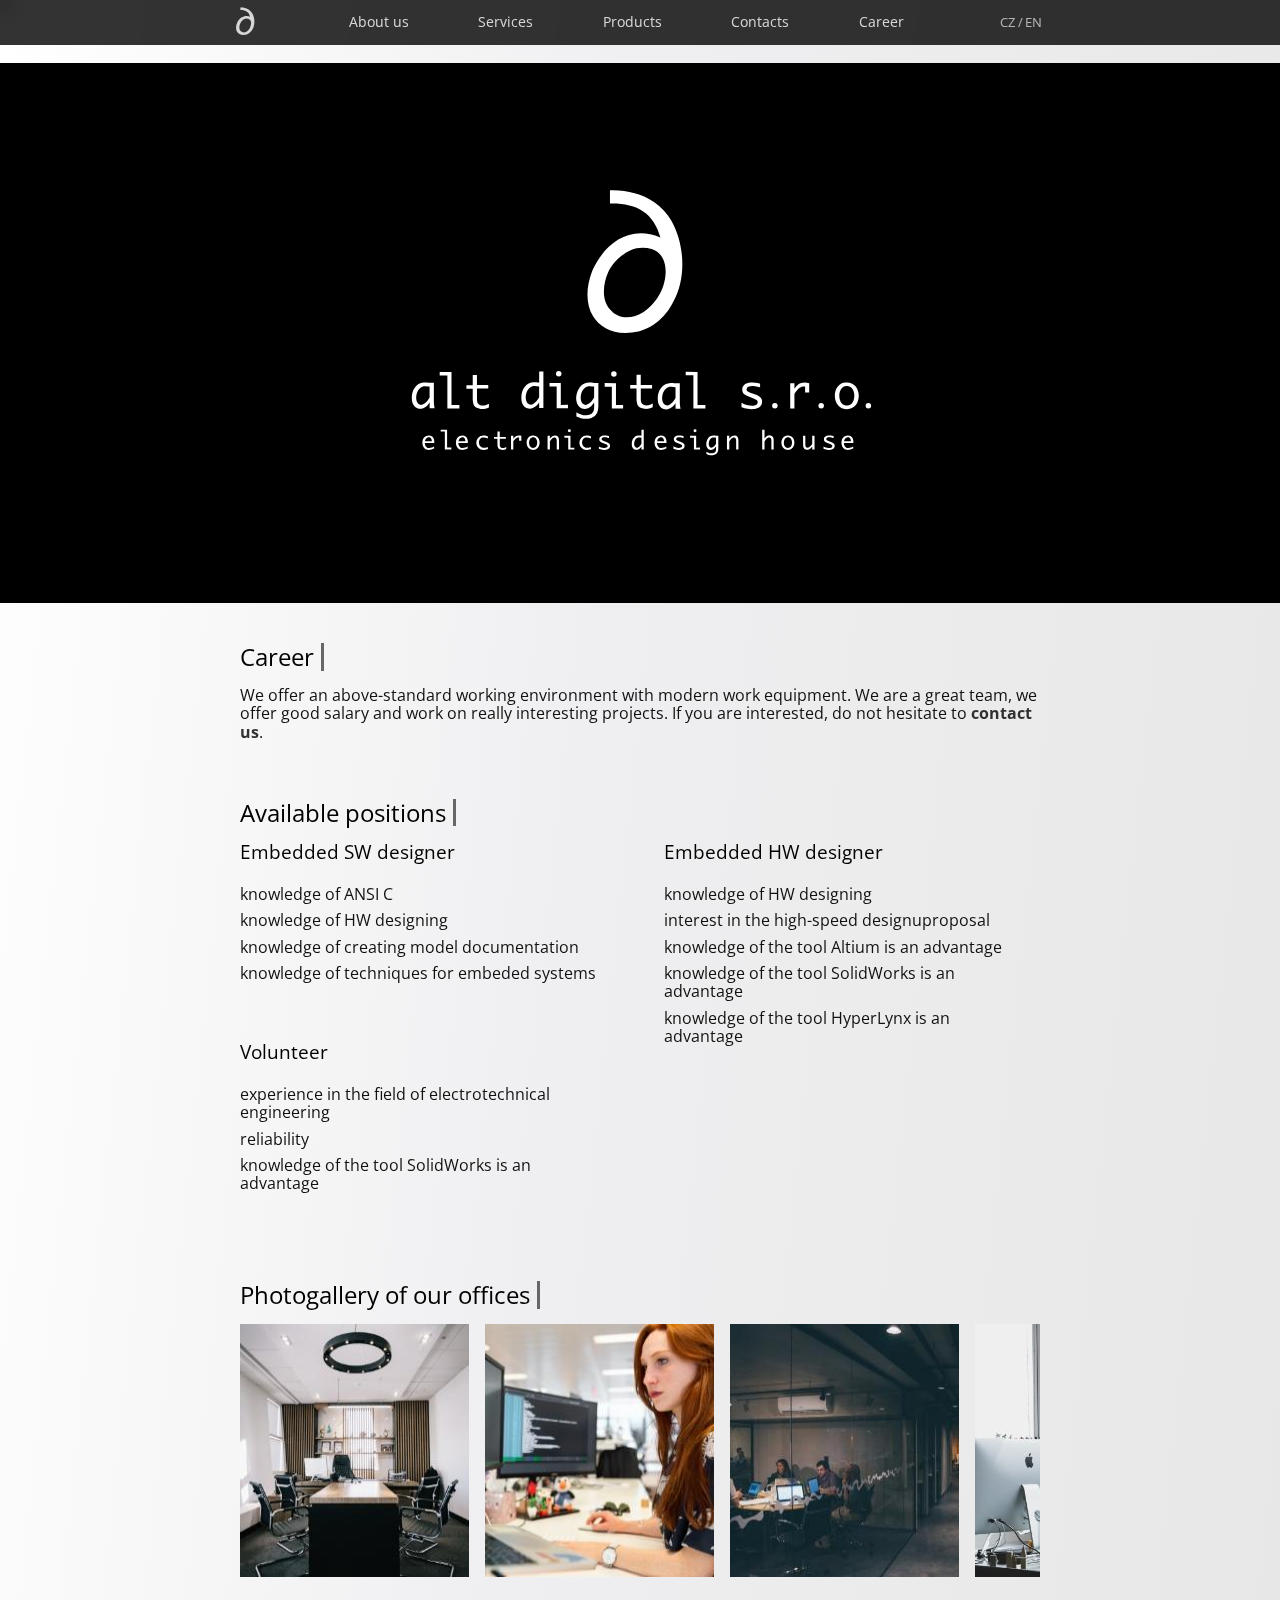
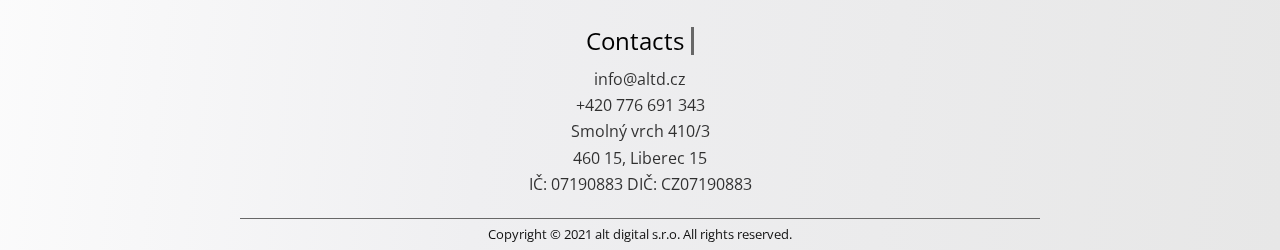
==== career.html @ d93a8338 "logo" ====
<!DOCTYPE html>
<html lang="cs">

<head>
    <meta charset="UTF-8">
    <meta http-equiv="X-UA-Compatible" content="IE=edge">
    <meta name="viewport" content="width=device-width, initial-scale=1.0">
    <meta name="description" content="Firma alt digital se zaměřuje na vývoj elektroniky, programování a výrobu desek plošných spojů. Nabízíme nadstandardní pracovní prostředí s moderním pracovním vybavením. Jsme skvělý kolektiv, nabízíme
    dobré platové ohodnocení a práci na opravdu zajímavých projektech">">
    <meta name="keywords"
        content="Alt digital, Hardware design, Software design, Embeded, Kariéra, Designer, Elektrotechnika, Altium, SolidWorks, Hyperlynx, Ansi C">
    <meta name="author" content="Adam Šáfr, adam.safr@pslib.cz">
    <meta name="robots" content="index, follow">
    <link rel="preconnect" href="https://fonts.gstatic.com">
    <link href="https://fonts.googleapis.com/css2?family=Open+Sans&display=swap" rel="stylesheet">
    <title>Career | altdigital</title>
    <link rel="shortcut icon" href="./img/logo.svg">
    <link rel="stylesheet" href="./css/normalize.css">
    <link rel="stylesheet" href="./css/typo.css">
    <link rel="stylesheet" href="./css/style.css">
</head>

<body>
    <header class="burger">
        <div class="burger__container">
            <div class="burger__button">
                <div class="burger--bar burger--bar__top"></div>
                <div class="burger--bar burger--bar__bottom"></div>
            </div>
        </div>

        <a href="en.html" class="icon brand">&#8706;</a>
        <ul class="nav-menu">
            <li class="nav-menu__item"><a href="en.html">About us</a></li>
            <li class="nav-menu__item"><a href="en.html">Services</a></li>
            <li class="nav-menu__item"><a href="en.html">Products</a></li>
            <li class="nav-menu__item"><a href="#Contacts">Contacts</a></li>
            <li class="nav-menu__item"><a href="#">Career</a></li>
        </ul>
        <div class="translate icon">
            <div class="translate__lang"><a href="kariera.html">CZ</a>/<a>EN</a></div>
        </div>
    </header>

    <section class="podheader">
        <div class="podheader__title">
            <h1>
                <img src="./img/Logotyp_White_P.svg">
            </h1>
        </div>
    </section>

    <main>
        <section class="paragraph" id="About">
            <h2>Career</h2>
            <p>We offer an above-standard working environment with modern work equipment. We are a great team, we offer
                good salary and work on really interesting projects. If you are interested, do not hesitate to <a
                    class="click" href="#Contacts">contact us</a>.</p>
        </section>

        <section class="job">
            <h2>Available positions</h2>
            <div>
                <div class="job__item border">
                    <h3>Embedded SW designer</h3>
                    <ul>
                        <li>knowledge of <strong>ANSI C</strong></li>
                        <li>knowledge of <strong>HW designing</strong></li>
                        <li>knowledge of creating <strong>model documentation</strong></li>
                        <li>knowledge of techniques for <strong>embeded systems</strong></li>
                    </ul>
                </div>
                <div class="job__item border">
                    <h3>Embedded HW designer</h3>
                    <ul>
                        <li>knowledge of <strong>HW designing</strong></li>
                        <li>interest in the <strong>high-speed designu</strong>proposal</li>
                        <li>knowledge of the tool <strong>Altium</strong> is an advantage</li>
                        <li>knowledge of the tool <strong>SolidWorks</strong> is an advantage</li>
                        <li>knowledge of the tool <strong>HyperLynx</strong> is an advantage</li>
                    </ul>
                </div>
                <div class="job__item border">
                    <h3>Volunteer</h3>
                    <ul>
                        <li>experience in the field of <strong>electrotechnical engineering</strong></li>
                        <li><strong>reliability</strong></li>
                        <li>knowledge of the tool <strong>SolidWorks</strong> is an advantage</li>
                    </ul>
                </div>
            </div>
        </section>

        <section>
            <h2>Photogallery of our offices</h2>
            <div class="photo-gallery">

                <img src="./img/kancl1.jpg" alt="kancelář se židlemi a velkým stolem">

                <img src="./img/kancl2.jpg" alt="paní sedící u počítače a dvou monitorů">

                <img src="./img/kancl3.jpg" alt="kancelář s prosklenými dveřmi">

                <img src="./img/kancl4.jpg" alt="kancelář s pěkným výhledem">

                <img src="./img/kancl5.jpg" alt="kancelář s lidmi">

            </div>
        </section>

        <section class="contacts" id="Contacts">
            <h2>Contacts</h2>
            <a href="mailto:info@altd.cz">info@altd.cz</a>
            <a href="tel:+420776691343">+420 776 691 343</a>
            <a>Smolný vrch 410/3</a>
            <a>460 15, Liberec 15</a>
            <a>IČ: 07190883 DIČ: CZ07190883</a>
        </section>
    </main>

    <footer>
        <p>Copyright &copy; 2021 alt digital s.r.o. All rights reserved.</p>
    </footer>


    <script type="text/javascript">
        var burger = document.querySelector(".burger__container");
        var header = document.querySelector("header");
        var close = document.querySelector("body")

        burger.addEventListener("click", (event) => {
            event.stopPropagation();
            header.classList.toggle("menu-opened");
        });

        close.addEventListener("click", () => {
            header.classList.remove("menu-opened");
        });
    </script>


</body>

</html>
---- css/typo.css ----
@font-face {
    font-family: "Monaco";
    src: url("../fonts/Monaco.otf") format("opentype"), Roboto;
    font-display: swap;
}

body {
    font-family: 'Open Sans', sans-serif;
    font-size: 1rem;
    font-weight: 400;
    color: rgb(17, 17, 17);
}

h2,
h3,
h4 {
    margin-bottom: 15px;
    color: rgb(0, 0, 0);
    font-weight: normal;
    display: inline-block;
}

h1 {
    font-size: 30px;
    margin: 0 0 0.3em 0em;
    font-weight: normal;
    font-family: "Monaco", 'Open Sans', sans-serif;
}

h2, .text-h2{
    border-right: 3px solid #676767;
    padding-right: 0.3em;
}

h3 {
    margin-bottom: 10px;
}

p {
    margin-bottom: 1.1em;
    color: rgb(17, 17, 17);
}

a.click {
    color: rgba(0, 0, 0, 0.80) !important;
    font-weight: bolder !important;
}

header a.icon.brand {
    font-size: 34px;
    font-family: "Monaco";
    opacity: 0.8;
}
---- css/style.css ----
* {
    margin: 0;
    padding: 0;
    list-style: none;
    box-sizing: border-box;
}

a:any-link {
    color: inherit;
    text-decoration: none;
}

body {
    min-width: 320px;
    background: rgb(255,255,255);
    background: -moz-linear-gradient(96deg, rgba(255,255,255,1) 0%, rgba(239,239,241,1) 45%, rgba(231,231,231,1) 100%);
    background: -webkit-linear-gradient(96deg, rgba(255,255,255,1) 0%, rgba(239,239,241,1) 45%, rgba(231,231,231,1) 100%);
    background: linear-gradient(96deg, rgba(255,255,255,1) 0%, rgba(239,239,241,1) 45%, rgba(231,231,231,1) 100%);
    filter: progid:DXImageTransform.Microsoft.gradient(startColorstr="#ffffff",endColorstr="#e7e7e7",GradientType=1);
    filter: progid:DXImageTransform.Microsoft.gradient(startColorstr="#ffffff", endColorstr="#d1d1d1", GradientType=1);
    scroll-behavior: smooth;
}

header {
    display: block;
    position: fixed;
    top: 0;
    left: 0;
    height: 48px;
    width: 100%;
    background: rgba(0, 0, 0, 0.80);
    -webkit-backdrop-filter: saturate(200%) blur(10px);
    backdrop-filter: saturate(200%) blur(10px);
    overflow: hidden;
    -webkit-transition: all 0.5s ease-out 0.2s, background 1s ease-out;
    transition: all 0.5s ease-out 0.2s, background 1s ease-out;
    z-index: 999;
}

header .burger__container {
    position: relative;
    display: inline-block;
    height: 50px;
    width: 50px;
    -webkit-transform: rotate(0deg);
    transform: rotate(0deg);
    -webkit-transition: all 0.3s linear;
    transition: all 0.3s linear;
    -webkit-user-select: none;
    user-select: none;
}

header .burger__button {
    display: block;
    width: 20px;
    height: 8px;
    position: relative;
    margin: -4px auto 0;
    top: 50%;
}

header .burger__button .burger--bar {
    width: 100%;
    height: 1px;
    display: block;
    position: relative;
    background: rgb(255, 255, 255);
    -webkit-transition: all 0.3s linear;
    transition: all 0.3s linear;
}

header .burger__button .burger--bar.burger--bar__top {
    -webkit-transform: translateY(0px) rotate(0deg);
    transform: translateY(0px) rotate(0deg);
}

header .burger__button .burger--bar.burger--bar__bottom {
    -webkit-transform: translateY(8px) rotate(0deg);
    transform: translateY(8px) rotate(0deg);
}

header .icon {
    display: inline-block;
    position: absolute;
    height: 100%;
    line-height: 50px;
    height: 50px;
    text-align: center;
    color: rgb(255, 255, 255);
    font-size: 22px;
    left: 50%;
    -webkit-transform: translateX(-50%);
    transform: translateX(-50%);
}

header .translate {
    display: block;
    right: 25px;
    top: 0;
    left: auto;
    -webkit-transform: translateX(0px);
    transform: translateX(0px);
    -webkit-transition: -webkit-transform 0.5s ease;
    transition: -webkit-transform 0.5s ease;
    transition: transform 0.5s ease;
    transition: transform 0.5s ease, -webkit-transform 0.5s ease;
    -webkit-transition-delay: 0.25s;
    transition-delay: 0.25s;
}

header .translate__lang {
    align-self: center;
    height: 100%;
}

header .translate__lang {
    font-size: 13px;
    opacity: 0.8;
    align-self: center;
}

.header .translate__lang a {
    text-decoration: none;
    color: rgb(255, 255, 255);
}

header ul.nav-menu {
    display: none;
    position: relative;
    padding: 0px 48px 0;
    border-top: 1px solid rgb(17, 17, 17);
}

header ul li {
    list-style: none;
}

header.menu-opened ul.nav-menu {
    display: block;
}

header ul.nav-menu li.nav-menu__item {
    border-bottom: 1px solid rgb(17, 17, 17);
    margin-top: 5px;
    -webkit-transform: scale(1.15) translateY(-30px);
    transform: scale(1.15) translateY(-30px);
    opacity: 0;
    -webkit-transition: opacity 0.6s linear, -webkit-transform 0.5s linear;
    transition: opacity 0.6s linear, -webkit-transform 0.5s linear;
    transition: transform 0.5s linear, opacity 0.6s linear;
    transition: transform 0.5s linear, opacity 0.6s linear, -webkit-transform 0.5s linear;
}

header ul.nav-menu li.nav-menu__item a {
    display: block;
    position: relative;
    color: rgb(255, 255, 255);
    text-decoration: none;
    font-size: 22px;
    line-height: 2.35;
    opacity: 0.8;
    width: 100%;
}

header.menu-opened {
    height: 100%;
    background-color: #000;
    -webkit-transition: all 0.3s ease-in, background 0.5s ease-in;
    transition: all 0.3s ease-in, background 0.5s ease-in;
    -webkit-transition-delay: 0.25s;
    transition-delay: 0.25s;
}

header.menu-opened .burger__container {
    -webkit-transform: rotate(90deg);
    transform: rotate(90deg);
}

header.menu-opened .burger__container .burger__button .burger--bar.burger--bar__top {
    -webkit-transform: translateY(4px) rotate(45deg);
    transform: translateY(4px) rotate(45deg);
}

header.menu-opened .burger__container .burger__button .burger--bar.burger--bar__bottom {
    -webkit-transform: translateY(3px) rotate(-45deg);
    transform: translateY(3px) rotate(-45deg);
}

header.menu-opened ul.nav-menu li.nav-menu__item {
    -webkit-transform: scale(1) translateY(0px);
    transform: scale(1) translateY(0px);
    opacity: 1;
}

header.menu-opened .translate {
    -webkit-transform: translateX(150px);
    transform: translateX(150px);
}

.podheader {
    background-color: rgb(0, 0, 0);
    color: rgb(255, 255, 255);
    align-items: center;
    width: 100%;
    display: flex;
    justify-content: center;
    height: 60vh;
    margin-top: 48px;
}

.podheader__title img {
    height: 320px;
}

.podheader__title p {
    color: inherit;
    margin-bottom: 0;
    font-family: "Monaco";
}

.podheader__title p:first-child {
    font-size: 63px;
    align-items: center;
    margin-right: 8px;
}

.podheader__title .nadpis {
    margin-left: 0.5em;
}

main {
    padding: 0 25px;
}

main section {
    padding-top: 20px;
}

.flipbox-gallery {
    display: flex;
    flex-direction: row;
    flex-wrap: wrap;
    justify-content: space-around;
}

.flipbox-gallery__box {
    width: 230px;
    height: 200px;
    perspective: 1000px;
    -webkit-perspective: 1000px;
    margin: 1em 1em 1em 0;
}

.flipbox-gallery__flip {
    position: relative;
    display: block;
    width: 100%;
    height: 100%;
    text-align: center;
    transition: transform 0.8s;
    -webkit-transition: transform 0.8s;
    transform-style: preserve-3d;
    -webkit-transform-style: preserve-3d;
    background-color: rgba(0, 0, 0, 0.80);
    border-radius: 20px 5px;
}

.flipbox-gallery__box:hover .flipbox-gallery__flip {
    transform: rotateY(+180deg);
    -webkit-transform: rotateY(+180deg);
}

.flipbox-gallery__front,
.flipbox-gallery__back {
    position: absolute;
    top: 0;
    left: 0;
    width: 230px;
    height: 200px;
    backface-visibility: hidden;
    -webkit-backface-visibility: hidden;
    display: block;
    color: rgb(255, 255, 255);
}

.flipbox-gallery__front img {
    border-radius: 20px 5px 0 0;
    width: 100%;
    height: 100%;
}

.flipbox-gallery__back {
    transform: rotateY(-180deg);
    -webkit-transform: rotateY(-180deg);
    background-color: rgb(0, 0, 0);
    border-radius: 5px 20px;
}

.flipbox-gallery__back h3 {
    color: rgb(255, 255, 255);
    padding: 10px 5px 5px 5px;
    border-bottom: 1px solid rgb(255, 255, 255);
    margin: 0;
}

.flipbox-gallery__back p {
    color: rgb(255, 255, 255);
    text-align: center;
    padding: 0.5em 0.8em;
}

.flipbox-gallery__box span {
    color: rgb(255, 255, 255);
    font-size: 17px;
    width: 100%;
    position: absolute;
    bottom: 0;
    left: 0;
    text-align: center;
    display: block;
    background-color: rgb(0, 0, 0);
    padding: 5px 0;
    backface-visibility: hidden;
}

.flipbox-gallery__box:hover .flipbox-gallery__box span {
    display: none;
}

.products img {
    width: 320px;
    transform: rotateZ(90deg);
    -webkit-transform: rotateZ(90deg);
}

.products a {
    display: block;
    max-width: 375px;
    text-align: center;
    margin: 0 auto
}

.products a span {
    color: rgb(0, 0, 0);
    padding-top: 10px;
    border-top: 1px solid rgb(0, 0, 0);
    margin-top: 1em;
    display: block;
}

.slide-container {
    display: flex;
    justify-content: center;
    align-items: center;
    position: relative;
    height: 450px;
}

.slide-container .slide-container__slide {
    display: none;
    width: 100%;
}

.slide-container .slide-container__slide--fade {
    animation: 0.8s cubic-bezier(0.6, 0.20, 0.175, 1.000);
    position: absolute;
    top: 0;
}

.slide-container .slide-container__slide img {
    width: 100%;
}

.slide-container .slide-container--button__prev,
.slide-container .slide-container--button__next {
    cursor: pointer;
    position: absolute;
    top: 50%;
    margin-top: -22px;
    padding: 16px;
    color: rgb(0, 0, 0);
    font-size: 20px;
    transition: all 0.6s ease;
    user-select: none;
    -webkit-user-select: none;
}

.slide-container .slide-container--button__prev {
    border-radius: 15px 5px 5px 15px;
}

.slide-container .slide-container--button__next {
    border-radius: 5px 15px 15px 5px;
}

.slide-container .slide-container--button__prev:hover,
.slide-container .slide-container--button__next:hover {
    background-color: rgb(0, 0, 0);
    color: rgb(255, 255, 255);
}

.slide-container .slide-container--button__prev {
    left: 2px;
}

.slide-container .slide-container--button__next {
    right: 2px;
}

.dots-container {
    display: flex;
    justify-content: center;
    align-items: center;
    padding: 10px;
}

.dots-container .dots-container__dot {
    cursor: pointer;
    margin: 5px;
    width: 20px;
    height: 20px;
    border-radius: 50%;
    background-color: rgb(200, 200, 200);
}

.dots-container .dots-container__dot.active {
    background-color: rgb(0, 0, 0);
}

.sponzors-gallery img {
    max-width: 120px;
    width: 100%;
}

.sponzors-gallery {
    display: flex;
    flex-direction: row;
    align-items: center;
    flex-wrap: wrap;
    justify-content: center;
}

.sponzors-gallery a {
    display: block;
    margin: 1em;
}

.sponzors-gallery h2,
.products h2 {
    margin: 15px 0;
}

.job>div {
    display: flex;
    flex-direction: column;
}

.job .job__item {
    margin: 20px 0;
}

.job__item ul li {
    position: relative;
    left: 0px;
    transition: 0.5s;
    margin-bottom: 0.5em;
}

.job__item ul li strong {
    font-weight: normal;
    transition: 0.5s;
}

.job__item ul li:hover {
    left: 17px;
    transition: 0.3s;
    list-style: none;
}

.job__item ul li:hover strong {
    font-weight: bold;
    transition: font-weight 0s linear;
}

.photo-gallery {
    display: flex;
    overflow-x: auto;
    overflow-y: hidden;
}

.photo-gallery::-webkit-scrollbar {
    height: 8px;
    background: rgb(0, 0, 0);
}

.photo-gallery::-webkit-scrollbar-thumb {
    background: rgb(200, 200, 200);
}

.photo-gallery img {
    display: block;
    margin-right: 1em;
    transition: 0.5s;
}

.photo-gallery img:hover {
    transform: scale(1.1);
    transition: 0.5s;
}

.buttons {
    display: flex;
    max-width: 180px;
    justify-content: center;
    margin: 3em auto;
}

.buttons a {
    width: 20px;
    height: 20px;
    border-radius: 8px;
    border: 1px solid rgb(200, 200, 200);
    background-color: rgb(200, 200, 200);
    margin: 1em;
}

.contacts {
    padding: 50px 0 25px 0;
    border-bottom: 1px solid #676767;
    opacity: 1;
}

.contacts {
    font-size: 16px;
    display: flex;
    flex-direction: column;
    align-items: center;
}

.contacts a {
    color: rgba(0, 0, 0, 0.80);
    margin-bottom: 8px;
    transition: 0.5s;
}

.contacts a:last-child {
    margin-bottom: 0;
}

footer {
    padding: 0;
    color: rgb(0, 0, 0);
    margin: 8px 0;
}

footer p {
    margin: 0;
    text-align: center;
    font-size: 13px;
}

.job__item ul::before {
    display: block;
    color: rgba(0, 0, 0, 0.80);
    content: '';
    border-bottom: 2px solid rgb(200, 200, 200);
    margin-bottom: 10px;
    transform: scaleX(0);
    transition: transform 0.3s ease-in-out;
}

.job__item ul.border:hover,
.job__item:hover .job__item ul.border {
    transform-origin: 0% 50%;
}

.job__item ul:hover::before {
    transform: scaleX(1);
}

@media (min-width: 768px) {

    header {
        display: flex;
        justify-content: space-between;
        padding: 0px 75px 0 75px;
        height: 45px;
    }

    header .burger__container {
        display: none;
    }

    header ul.nav-menu {
        position: initial;
        display: flex;
        justify-content: space-around;
        flex-direction: row;
        border-top: none;
        height: 45px;
        width: 100%;
        padding: 0;
        margin: 0 37.5px;
    }

    header ul.nav-menu li.nav-menu__item {
        opacity: 1;
        border-bottom: none;
        transform: none;
        -webkit-transform: none;
        margin-top: 0;
        align-self: center;
    }

    header .icon {
        position: initial;
        transform: none;
        -webkit-transform: none;
        height: 45px;
        opacity: 0.8;
    }

    header a.icon.brand {
        font-size: 34px;
        margin-top: -4px;
    }

    header ul.nav-menu li.nav-menu__item a {
        font-size: 14px;
    }

    header ul.nav-menu li.nav-menu__item a,
    header a.icon.brand,
    header .translate__lang a {
        -webkit-transition: opacity 0.3s ease;
        transition: opacity 0.3s ease;
        margin: auto 0;
        height: fit-content;
        line-height: 1.15;
    }

    header ul.nav-menu li.nav-menu__item a:hover,
    header a.icon.brand:hover,
    header .translate__lang a:hover {
        opacity: 1;
        -webkit-transition: opacity 0.3s ease;
        transition: opacity 0.3s ease;
    }

    header .translate__lang {
        margin-top: -3.5px;
    }

    header .translate__lang a {
        font-size: 12px;
        margin: 0 0.2em;
    }

    .podheader {
        min-height: 50vh;
        margin-top: 45px;
    }

    .podheader__title img {
        height: 500px;
    }

    main {
        padding: 0 75px;
    }

    main section {
        padding-top: 40px;
    }

    .flipbox-gallery__box {
        margin: 1em 1em 1em 0;
    }

    .flipbox-gallery {
        justify-content: center;
    }

    .sponzors-gallery {
        flex-direction: row;
        flex-wrap: wrap;
        justify-content: space-evenly;
        gap: 1em;
    }

    .job>div {
        flex-direction: row;
        flex-wrap: wrap;
        justify-content: space-between;
    }

    .job .job__item {
        max-width: 380px;
        margin-right: 4em;
    }

    .slide-container .slide-container--button__prev {
        left: 20%;
    }

    .slide-container .slide-container--button__next {
        right: 20%;
    }

}

@media (min-width: 1100px) {
    main {
        padding: 0;
        max-width: 800px;
        margin: 0 auto;
    }

    header {
        padding-right: calc((100vw - 810px)/2);
        padding-left: calc((100vw - 810px)/2);
    }

    header ul.nav-menu {
        margin: 0 calc((((100vw - 8px) - 800px)/2)/4);
    }

    header .translate__lang a {
        font-size: 13px;
    }

    .images {
        overflow: hidden;
        flex-wrap: wrap;
        justify-content: center;
    }

    .images span {
        white-space: normal;
    }

    .job .job__item {
        width: 360px;
        margin: 0;
        height: 200px;
    }

    .job .job__item:nth-child(2) {
        margin: 0 1em;
    }

    .flipbox-gallery {
        justify-content: space-between;
    }

    .slide-container {
        height: 500px;
    }

    .contacts a:hover {
        color: rgba(0, 0, 0, 0.80);
        transition: color 0.4s;
    }

}

@media (min-width: 1400px) {
    main {
        max-width: 1100px;
    }

    header {
        padding: 0px;
        padding-right: calc((100vw - 1100px)/2);
        padding-left: calc((100vw - 1100px)/2);
    }

    header ul.nav-menu {
        margin: 0 calc((((100vw - 8px) - 1100px)/2)/4);
    }

    .job>div {
        flex-wrap: nowrap;
    }

    .sponzors-gallery img {
        max-width: 160px;
    }
}

@media (min-width: 1920px) {
    main {
        max-width: 1100px;
    }

    header .nav-menu a {
        font-size: 18px;
    }

    header .nav-menu a {
        margin: 0px 18px;
    }

}

@media (min-width: 2560px) {
    main {
        max-width: 1600px;
    }

    header {
        padding: 0px;
        padding-right: calc((100vw - 1600px)/2);
        padding-left: calc((100vw - 1600px)/2);
    }
}
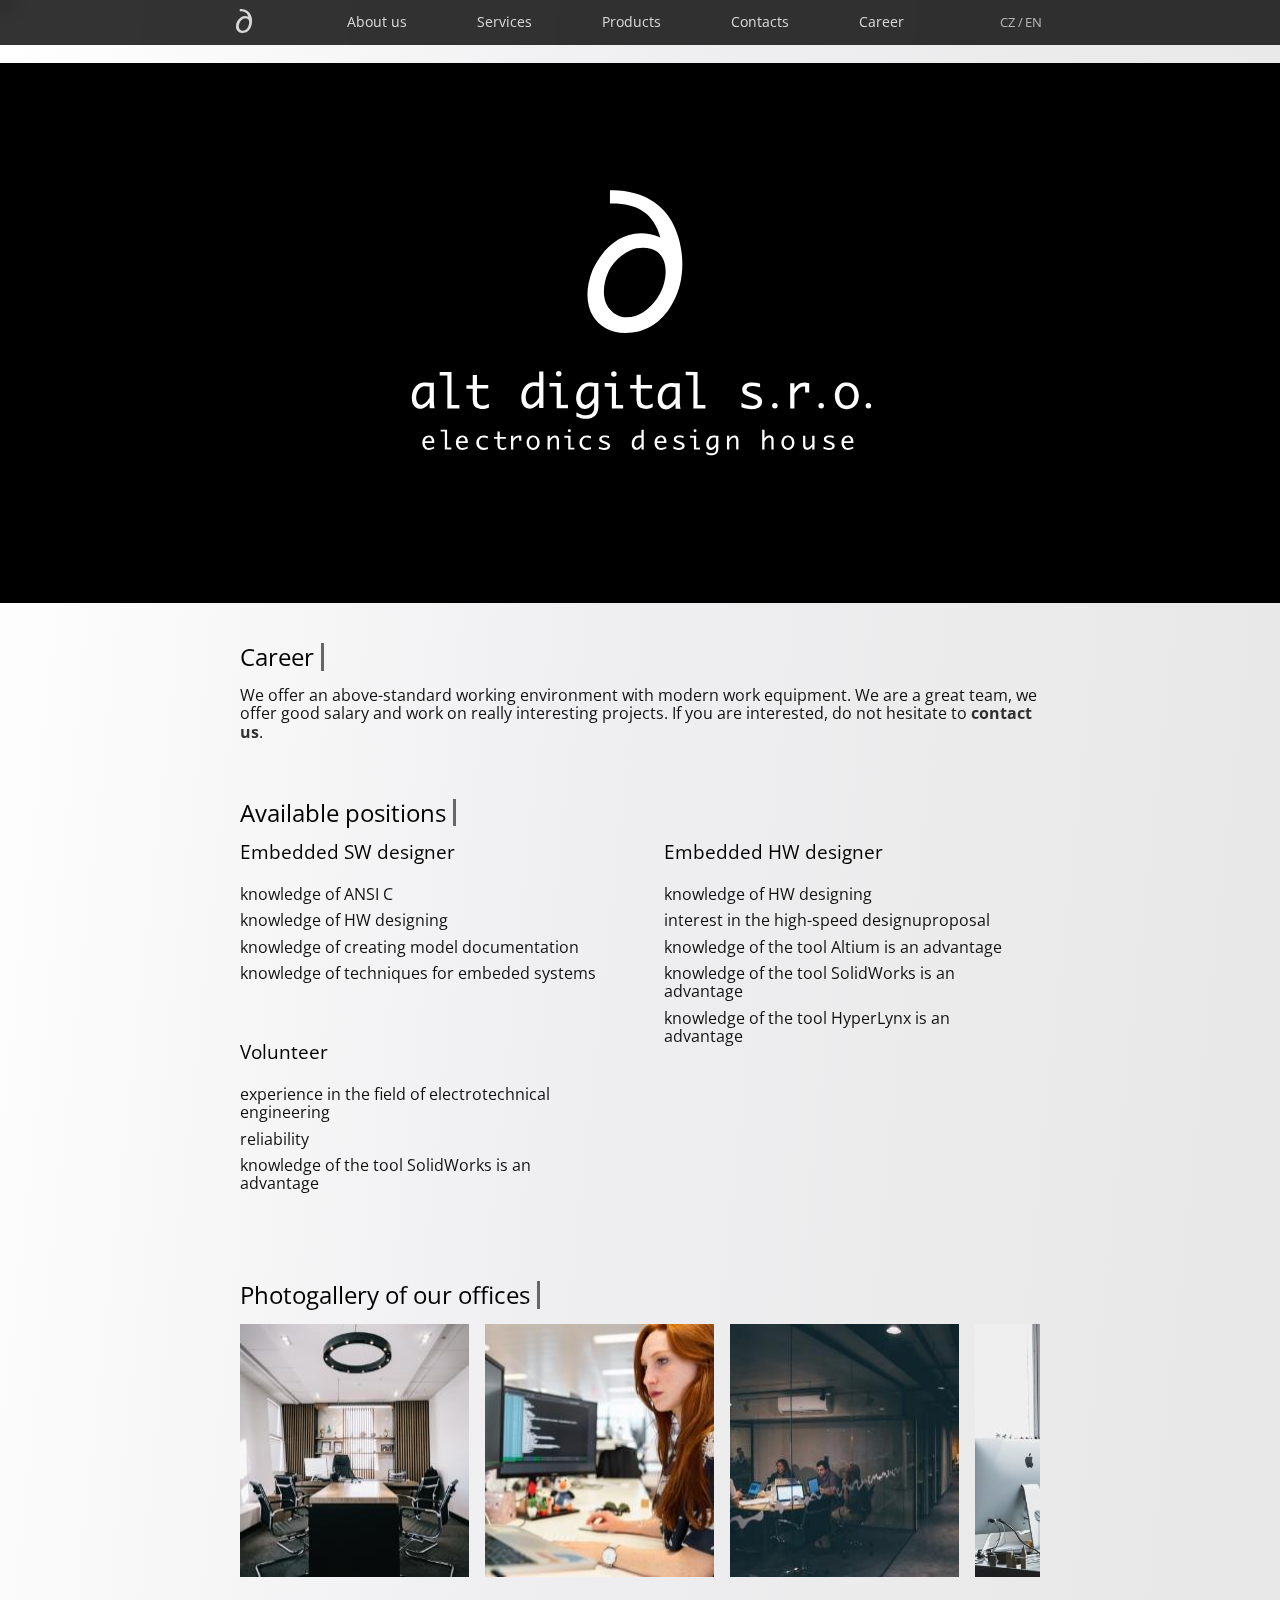
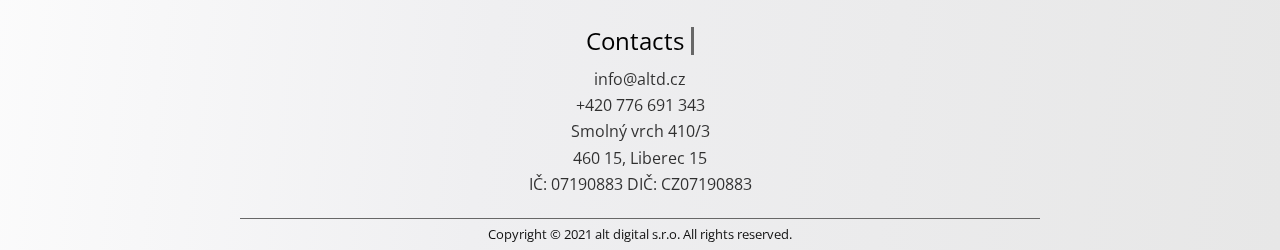
==== commit f068188b: "BEM" ====
--- a/career.html
+++ b/career.html
@@ -23,13 +23,13 @@
 <body>
     <header class="burger">
         <div class="burger__container">
-            <div class="burger__button">
-                <div class="burger--bar burger--bar__top"></div>
-                <div class="burger--bar burger--bar__bottom"></div>
+            <div class="burger__container__button">
+                <div class="burger__bar burger__bar--top"></div>
+                <div class="burger__bar burger__bar--bottom"></div>
             </div>
         </div>
 
-        <a href="en.html" class="icon brand">&#8706;</a>
+        <a href="en.html" class="icon burger__brand">&#8706;</a>
         <ul class="nav-menu">
             <li class="nav-menu__item"><a href="en.html">About us</a></li>
             <li class="nav-menu__item"><a href="en.html">Services</a></li>
@@ -37,8 +37,8 @@
             <li class="nav-menu__item"><a href="#Contacts">Contacts</a></li>
             <li class="nav-menu__item"><a href="#">Career</a></li>
         </ul>
-        <div class="translate icon">
-            <div class="translate__lang"><a href="kariera.html">CZ</a>/<a>EN</a></div>
+        <div class="burger__translate icon">
+            <div class="burger__translate__lang"><a href="kariera.html">CZ</a>/<a>EN</a></div>
         </div>
     </header>
 
--- a/css/typo.css
+++ b/css/typo.css
@@ -46,8 +46,8 @@
     font-weight: bolder !important;
 }
 
-header a.icon.brand {
-    font-size: 34px;
+header a.burger__brand.icon {
+    font-size: 30px;
     font-family: "Monaco";
     opacity: 0.8;
 }--- a/css/style.css
+++ b/css/style.css
@@ -50,7 +50,7 @@
     user-select: none;
 }
 
-header .burger__button {
+header .burger__container__button {
     display: block;
     width: 20px;
     height: 8px;
@@ -59,7 +59,7 @@
     top: 50%;
 }
 
-header .burger__button .burger--bar {
+header .burger__container__button .burger__bar {
     width: 100%;
     height: 1px;
     display: block;
@@ -69,12 +69,12 @@
     transition: all 0.3s linear;
 }
 
-header .burger__button .burger--bar.burger--bar__top {
+header .burger__container__button .burger__bar.burger__bar--top {
     -webkit-transform: translateY(0px) rotate(0deg);
     transform: translateY(0px) rotate(0deg);
 }
 
-header .burger__button .burger--bar.burger--bar__bottom {
+header .burger__container__button .burger__bar.burger__bar--bottom {
     -webkit-transform: translateY(8px) rotate(0deg);
     transform: translateY(8px) rotate(0deg);
 }
@@ -93,7 +93,7 @@
     transform: translateX(-50%);
 }
 
-header .translate {
+header .burger__translate {
     display: block;
     right: 25px;
     top: 0;
@@ -108,18 +108,18 @@
     transition-delay: 0.25s;
 }
 
-header .translate__lang {
+header .burger__translate__lang {
     align-self: center;
     height: 100%;
 }
 
-header .translate__lang {
+header .burger__translate__lang {
     font-size: 13px;
     opacity: 0.8;
     align-self: center;
 }
 
-.header .translate__lang a {
+.header .burger__translate__lang a {
     text-decoration: none;
     color: rgb(255, 255, 255);
 }
@@ -176,12 +176,12 @@
     transform: rotate(90deg);
 }
 
-header.menu-opened .burger__container .burger__button .burger--bar.burger--bar__top {
+header.menu-opened .burger__container .burger__container__button .burger__bar.burger__bar--top {
     -webkit-transform: translateY(4px) rotate(45deg);
     transform: translateY(4px) rotate(45deg);
 }
 
-header.menu-opened .burger__container .burger__button .burger--bar.burger--bar__bottom {
+header.menu-opened .burger__container .burger__container__button .burger__bar.burger__bar--bottom {
     -webkit-transform: translateY(3px) rotate(-45deg);
     transform: translateY(3px) rotate(-45deg);
 }
@@ -192,7 +192,7 @@
     opacity: 1;
 }
 
-header.menu-opened .translate {
+header.menu-opened .burger__translate {
     -webkit-transform: translateX(150px);
     transform: translateX(150px);
 }
@@ -251,7 +251,7 @@
     margin: 1em 1em 1em 0;
 }
 
-.flipbox-gallery__flip {
+.flipbox-gallery__box__flip {
     position: relative;
     display: block;
     width: 100%;
@@ -265,13 +265,13 @@
     border-radius: 20px 5px;
 }
 
-.flipbox-gallery__box:hover .flipbox-gallery__flip {
+.flipbox-gallery__box:hover .flipbox-gallery__box__flip {
     transform: rotateY(+180deg);
     -webkit-transform: rotateY(+180deg);
 }
 
-.flipbox-gallery__front,
-.flipbox-gallery__back {
+.flipbox-gallery__box__flip__front,
+.flipbox-gallery__box__flip__back {
     position: absolute;
     top: 0;
     left: 0;
@@ -283,27 +283,27 @@
     color: rgb(255, 255, 255);
 }
 
-.flipbox-gallery__front img {
+.flipbox-gallery__box__flip__front img {
     border-radius: 20px 5px 0 0;
     width: 100%;
     height: 100%;
 }
 
-.flipbox-gallery__back {
+.flipbox-gallery__box__flip__back {
     transform: rotateY(-180deg);
     -webkit-transform: rotateY(-180deg);
     background-color: rgb(0, 0, 0);
     border-radius: 5px 20px;
 }
 
-.flipbox-gallery__back h3 {
+.flipbox-gallery__box__flip__back h3 {
     color: rgb(255, 255, 255);
     padding: 10px 5px 5px 5px;
     border-bottom: 1px solid rgb(255, 255, 255);
     margin: 0;
 }
 
-.flipbox-gallery__back p {
+.flipbox-gallery__box__flip__back p {
     color: rgb(255, 255, 255);
     text-align: center;
     padding: 0.5em 0.8em;
@@ -327,20 +327,20 @@
     display: none;
 }
 
-.products img {
+.slide img {
     width: 320px;
     transform: rotateZ(90deg);
     -webkit-transform: rotateZ(90deg);
 }
 
-.products a {
+.slide a {
     display: block;
     max-width: 375px;
     text-align: center;
     margin: 0 auto
 }
 
-.products a span {
+.slide a span {
     color: rgb(0, 0, 0);
     padding-top: 10px;
     border-top: 1px solid rgb(0, 0, 0);
@@ -371,8 +371,7 @@
     width: 100%;
 }
 
-.slide-container .slide-container--button__prev,
-.slide-container .slide-container--button__next {
+.slide-container .slide-container__button {
     cursor: pointer;
     position: absolute;
     top: 50%;
@@ -385,25 +384,25 @@
     -webkit-user-select: none;
 }
 
-.slide-container .slide-container--button__prev {
+.slide-container .slide-container__button--prev {
     border-radius: 15px 5px 5px 15px;
 }
 
-.slide-container .slide-container--button__next {
+.slide-container .slide-container__button--next {
     border-radius: 5px 15px 15px 5px;
 }
 
-.slide-container .slide-container--button__prev:hover,
-.slide-container .slide-container--button__next:hover {
+.slide-container .slide-container__button--prev:hover,
+.slide-container .slide-container__button--next:hover {
     background-color: rgb(0, 0, 0);
     color: rgb(255, 255, 255);
 }
 
-.slide-container .slide-container--button__prev {
+.slide-container .slide-container__button--prev {
     left: 2px;
 }
 
-.slide-container .slide-container--button__next {
+.slide-container .slide-container__button--next {
     right: 2px;
 }
 
@@ -446,7 +445,7 @@
 }
 
 .sponzors-gallery h2,
-.products h2 {
+.slide h2 {
     margin: 15px 0;
 }
 
@@ -612,6 +611,37 @@
         align-self: center;
     }
 
+    header ul.nav-menu li.nav-menu__item a {
+        font-size: 14px;
+    }
+
+    header ul.nav-menu li.nav-menu__item a,
+    header a.burger__brand,
+    header .burger__translate__lang a {
+        -webkit-transition: opacity 0.3s ease;
+        transition: opacity 0.3s ease;
+        margin: auto 0;
+        height: fit-content;
+        line-height: 1.15;
+    }
+
+    header ul.nav-menu li.nav-menu__item a:hover,
+    header a.burger__brand:hover,
+    header .burger__translate__lang a:hover {
+        opacity: 1;
+        -webkit-transition: opacity 0.3s ease;
+        transition: opacity 0.3s ease;
+    }
+
+    header .burger__translate__lang {
+        margin-top: -3.5px;
+    }
+
+    header .burger__translate__lang a {
+        font-size: 12px;
+        margin: 0 0.2em;
+    }
+
     header .icon {
         position: initial;
         transform: none;
@@ -620,42 +650,6 @@
         opacity: 0.8;
     }
 
-    header a.icon.brand {
-        font-size: 34px;
-        margin-top: -4px;
-    }
-
-    header ul.nav-menu li.nav-menu__item a {
-        font-size: 14px;
-    }
-
-    header ul.nav-menu li.nav-menu__item a,
-    header a.icon.brand,
-    header .translate__lang a {
-        -webkit-transition: opacity 0.3s ease;
-        transition: opacity 0.3s ease;
-        margin: auto 0;
-        height: fit-content;
-        line-height: 1.15;
-    }
-
-    header ul.nav-menu li.nav-menu__item a:hover,
-    header a.icon.brand:hover,
-    header .translate__lang a:hover {
-        opacity: 1;
-        -webkit-transition: opacity 0.3s ease;
-        transition: opacity 0.3s ease;
-    }
-
-    header .translate__lang {
-        margin-top: -3.5px;
-    }
-
-    header .translate__lang a {
-        font-size: 12px;
-        margin: 0 0.2em;
-    }
-
     .podheader {
         min-height: 50vh;
         margin-top: 45px;
@@ -725,7 +719,7 @@
         margin: 0 calc((((100vw - 8px) - 800px)/2)/4);
     }
 
-    header .translate__lang a {
+    header .burger__translate__lang a {
         font-size: 13px;
     }
 
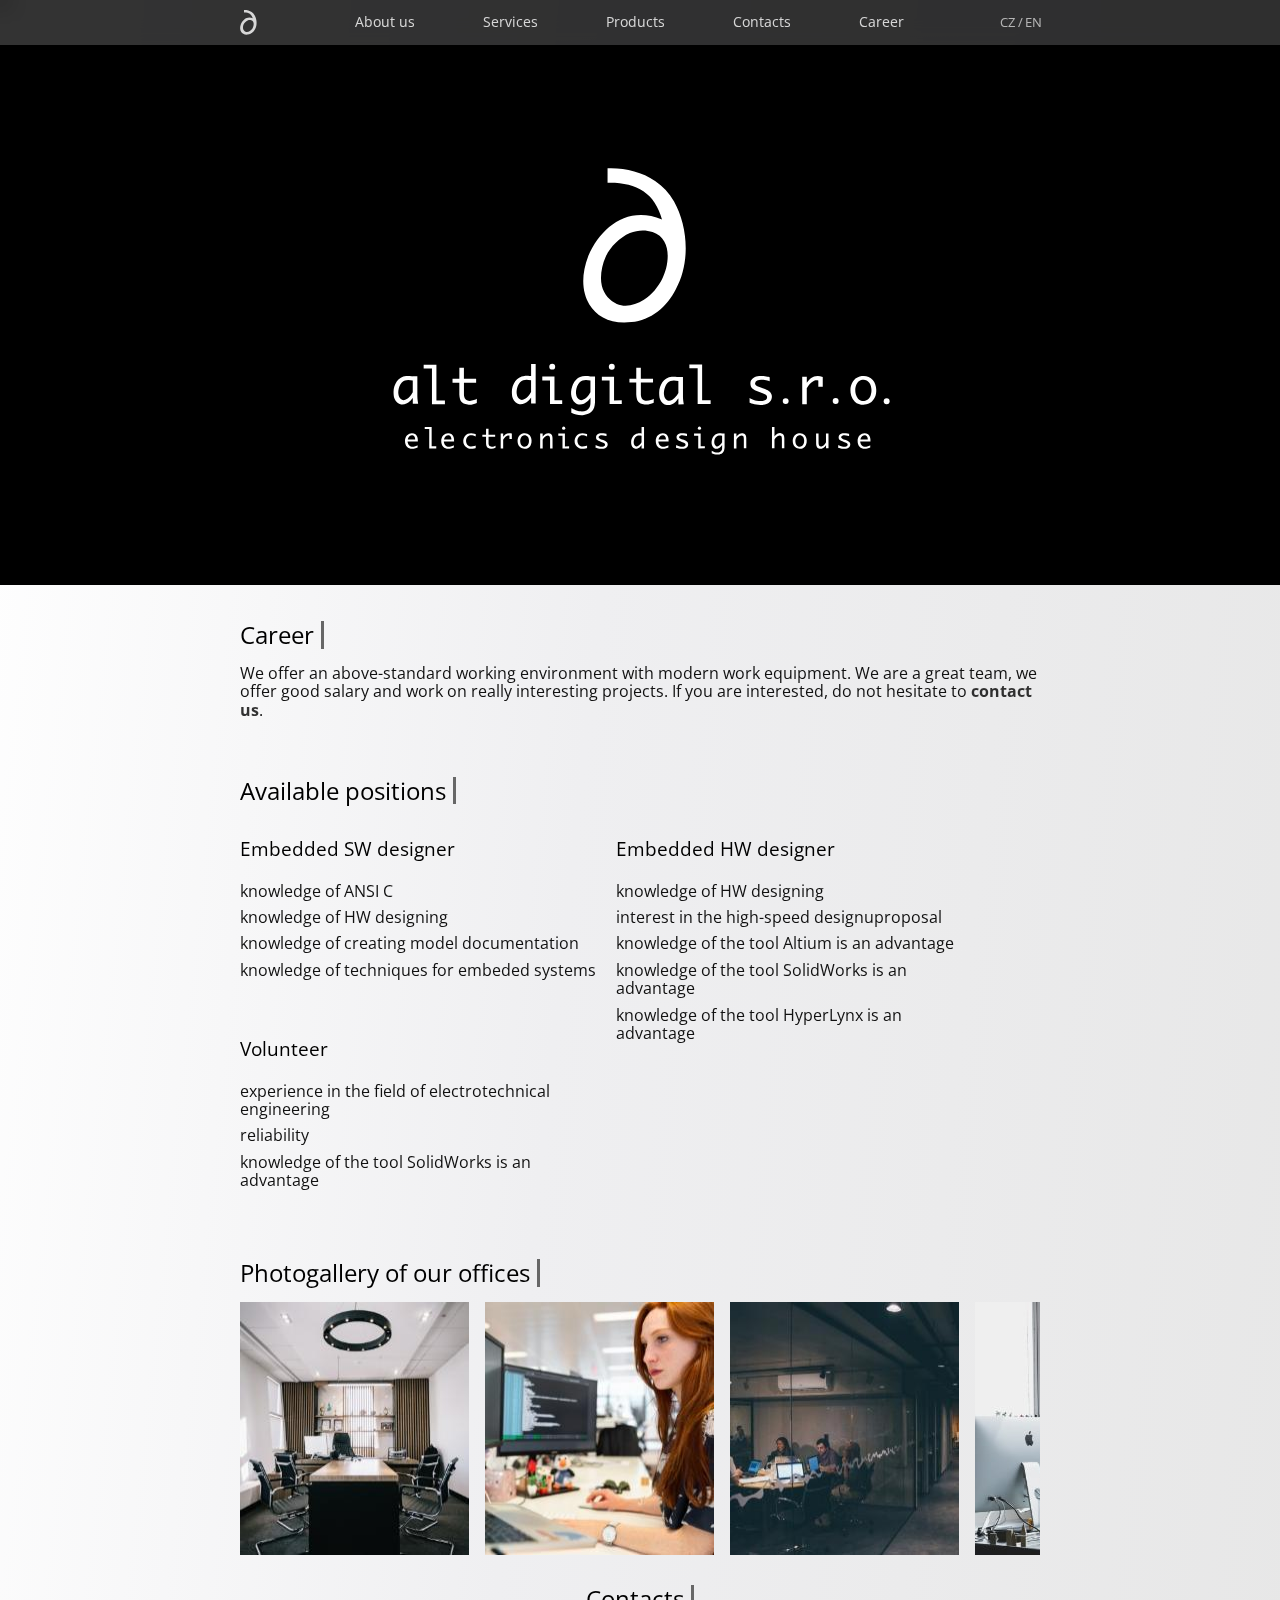
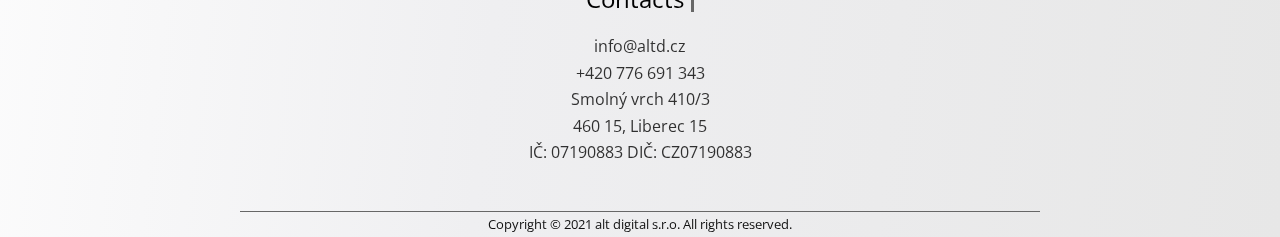
==== commit 1b1c00e2: "update" ====
--- a/career.html
+++ b/career.html
@@ -21,46 +21,47 @@
 </head>
 
 <body>
-    <header class="burger">
+    <nav class="burger">
         <div class="burger__container">
             <div class="burger__container__button">
-                <div class="burger__bar burger__bar--top"></div>
-                <div class="burger__bar burger__bar--bottom"></div>
+                <div class="burger__container__button__bar burger__container__button__bar--top"></div>
+                <div class="burger__container__button__bar burger__container__button__bar--bottom"></div>
             </div>
         </div>
 
-        <a href="en.html" class="icon burger__brand">&#8706;</a>
-        <ul class="nav-menu">
-            <li class="nav-menu__item"><a href="en.html">About us</a></li>
-            <li class="nav-menu__item"><a href="en.html">Services</a></li>
-            <li class="nav-menu__item"><a href="en.html">Products</a></li>
-            <li class="nav-menu__item"><a href="#Contacts">Contacts</a></li>
-            <li class="nav-menu__item"><a href="#">Career</a></li>
+        <a href="en.html" class="burger__brand icon"><span class="burger__brand__title">alt digital</span></a>
+
+        <ul class="burger__nav-menu">
+            <li class="burger__nav-menu__item"><a href="en.html">About us</a></li>
+            <li class="burger__nav-menu__item"><a href="en.html">Services</a></li>
+            <li class="burger__nav-menu__item"><a href="en.html">Products</a></li>
+            <li class="burger__nav-menu__item"><a href="#Contacts">Contacts</a></li>
+            <li class="burger__nav-menu__item"><a href="#">Career</a></li>
         </ul>
         <div class="burger__translate icon">
             <div class="burger__translate__lang"><a href="kariera.html">CZ</a>/<a>EN</a></div>
         </div>
+    </nav>
+
+    <header style="margin-top:27px;">
+        <div class="header__title">
+            <h2 class="text-h1">
+                <span>Alt digital</span>
+            </h2>
+        </div>
     </header>
 
-    <section class="podheader">
-        <div class="podheader__title">
-            <h1>
-                <img src="./img/Logotyp_White_P.svg">
-            </h1>
-        </div>
-    </section>
-
     <main>
-        <section class="paragraph" id="About">
-            <h2>Career</h2>
+        <section class="section" id="About">
+            <h1 class="text-h2">Career</h2>
             <p>We offer an above-standard working environment with modern work equipment. We are a great team, we offer
                 good salary and work on really interesting projects. If you are interested, do not hesitate to <a
                     class="click" href="#Contacts">contact us</a>.</p>
         </section>
 
-        <section class="job">
+        <section class="section">
             <h2>Available positions</h2>
-            <div>
+            <div class="job">
                 <div class="job__item border">
                     <h3>Embedded SW designer</h3>
                     <ul>
@@ -110,12 +111,13 @@
 
         <section class="contacts" id="Contacts">
             <h2>Contacts</h2>
-            <a href="mailto:info@altd.cz">info@altd.cz</a>
-            <a href="tel:+420776691343">+420 776 691 343</a>
-            <a>Smolný vrch 410/3</a>
-            <a>460 15, Liberec 15</a>
-            <a>IČ: 07190883 DIČ: CZ07190883</a>
-        </section>
+            <div class="contacts">
+                <a href="mailto:info@altd.cz">info@altd.cz</a>
+                <a href="tel:+420776691343">+420 776 691 343</a>
+                <a>Smolný vrch 410/3</a>
+                <a>460 15, Liberec 15</a>
+                <a>IČ: 07190883 DIČ: CZ07190883</a>
+            </div>
     </main>
 
     <footer>
--- a/css/typo.css
+++ b/css/typo.css
@@ -11,6 +11,7 @@
     color: rgb(17, 17, 17);
 }
 
+h1,
 h2,
 h3,
 h4 {
@@ -20,14 +21,12 @@
     display: inline-block;
 }
 
-h1 {
-    font-size: 30px;
-    margin: 0 0 0.3em 0em;
-    font-weight: normal;
-    font-family: "Monaco", 'Open Sans', sans-serif;
+h1, h2 {
+    font-size: 1.5rem;
 }
 
-h2, .text-h2{
+
+h2, .text-h2 {
     border-right: 3px solid #676767;
     padding-right: 0.3em;
 }
@@ -35,9 +34,13 @@
 h3 {
     margin-bottom: 10px;
 }
+ 
+.text-h1, h1 {
+    border: none;
+}
 
 p {
-    margin-bottom: 1.1em;
+    margin: 0 0 1.1em 0;
     color: rgb(17, 17, 17);
 }
 
--- a/css/style.css
+++ b/css/style.css
@@ -1,10 +1,3 @@
-* {
-    margin: 0;
-    padding: 0;
-    list-style: none;
-    box-sizing: border-box;
-}
-
 a:any-link {
     color: inherit;
     text-decoration: none;
@@ -21,7 +14,7 @@
     scroll-behavior: smooth;
 }
 
-header {
+nav {
     display: block;
     position: fixed;
     top: 0;
@@ -35,9 +28,10 @@
     -webkit-transition: all 0.5s ease-out 0.2s, background 1s ease-out;
     transition: all 0.5s ease-out 0.2s, background 1s ease-out;
     z-index: 999;
-}
-
-header .burger__container {
+    box-sizing: border-box;
+}
+
+nav .burger__container {
     position: relative;
     display: inline-block;
     height: 50px;
@@ -50,7 +44,7 @@
     user-select: none;
 }
 
-header .burger__container__button {
+nav .burger__container__button {
     display: block;
     width: 20px;
     height: 8px;
@@ -59,7 +53,7 @@
     top: 50%;
 }
 
-header .burger__container__button .burger__bar {
+nav .burger__container__button .burger__container__button__bar {
     width: 100%;
     height: 1px;
     display: block;
@@ -69,17 +63,17 @@
     transition: all 0.3s linear;
 }
 
-header .burger__container__button .burger__bar.burger__bar--top {
+nav .burger__container__button .burger__container__button__bar.burger__container__button__bar--top {
     -webkit-transform: translateY(0px) rotate(0deg);
     transform: translateY(0px) rotate(0deg);
 }
 
-header .burger__container__button .burger__bar.burger__bar--bottom {
+nav .burger__container__button .burger__container__button__bar.burger__container__button__bar--bottom {
     -webkit-transform: translateY(8px) rotate(0deg);
     transform: translateY(8px) rotate(0deg);
 }
 
-header .icon {
+nav .icon {
     display: inline-block;
     position: absolute;
     height: 100%;
@@ -93,7 +87,7 @@
     transform: translateX(-50%);
 }
 
-header .burger__translate {
+nav .burger__translate {
     display: block;
     right: 25px;
     top: 0;
@@ -108,38 +102,38 @@
     transition-delay: 0.25s;
 }
 
-header .burger__translate__lang {
+nav .burger__translate__lang {
     align-self: center;
     height: 100%;
 }
 
-header .burger__translate__lang {
+nav .burger__translate__lang {
     font-size: 13px;
     opacity: 0.8;
     align-self: center;
 }
 
-.header .burger__translate__lang a {
+.nav .burger__translate__lang a {
     text-decoration: none;
     color: rgb(255, 255, 255);
 }
 
-header ul.nav-menu {
+nav ul.burger__nav-menu {
     display: none;
     position: relative;
     padding: 0px 48px 0;
     border-top: 1px solid rgb(17, 17, 17);
 }
 
-header ul li {
+nav ul li {
     list-style: none;
 }
 
-header.menu-opened ul.nav-menu {
-    display: block;
-}
-
-header ul.nav-menu li.nav-menu__item {
+nav.menu-opened ul.burger__nav-menu {
+    display: block;
+}
+
+nav ul.burger__nav-menu li.burger__nav-menu__item {
     border-bottom: 1px solid rgb(17, 17, 17);
     margin-top: 5px;
     -webkit-transform: scale(1.15) translateY(-30px);
@@ -151,7 +145,7 @@
     transition: transform 0.5s linear, opacity 0.6s linear, -webkit-transform 0.5s linear;
 }
 
-header ul.nav-menu li.nav-menu__item a {
+nav ul.burger__nav-menu li.burger__nav-menu__item a {
     display: block;
     position: relative;
     color: rgb(255, 255, 255);
@@ -162,7 +156,7 @@
     width: 100%;
 }
 
-header.menu-opened {
+nav.menu-opened {
     height: 100%;
     background-color: #000;
     -webkit-transition: all 0.3s ease-in, background 0.5s ease-in;
@@ -171,61 +165,68 @@
     transition-delay: 0.25s;
 }
 
-header.menu-opened .burger__container {
+nav.menu-opened .burger__container {
     -webkit-transform: rotate(90deg);
     transform: rotate(90deg);
 }
 
-header.menu-opened .burger__container .burger__container__button .burger__bar.burger__bar--top {
+nav.menu-opened .burger__container .burger__container__button .burger__container__button__bar.burger__container__button__bar--top {
     -webkit-transform: translateY(4px) rotate(45deg);
     transform: translateY(4px) rotate(45deg);
 }
 
-header.menu-opened .burger__container .burger__container__button .burger__bar.burger__bar--bottom {
+nav.menu-opened .burger__container .burger__container__button .burger__container__button__bar.burger__container__button__bar--bottom {
     -webkit-transform: translateY(3px) rotate(-45deg);
     transform: translateY(3px) rotate(-45deg);
 }
 
-header.menu-opened ul.nav-menu li.nav-menu__item {
+nav.menu-opened ul.burger__nav-menu li.burger__nav-menu__item {
     -webkit-transform: scale(1) translateY(0px);
     transform: scale(1) translateY(0px);
     opacity: 1;
 }
 
-header.menu-opened .burger__translate {
+nav.menu-opened .burger__translate {
     -webkit-transform: translateX(150px);
     transform: translateX(150px);
 }
 
-.podheader {
+nav span.burger__brand__title {
+    position: absolute;
+    overflow: hidden;
+    height: 1px;
+    width: 1px;
+    padding: 0;
+    border: 0;
+    top: 50%;
+}
+
+nav a.burger__brand {
+    background-image: url(../img/Logo_White.svg);
+    width: 30px;
+    background-repeat: no-repeat;
+    background-size: contain;
+    background-position: center;
+}
+
+header {
     background-color: rgb(0, 0, 0);
-    color: rgb(255, 255, 255);
+    background-image: url(../img/Logotyp_White_P.svg);
+    background-size: contain;
+    background-repeat: no-repeat;
     align-items: center;
-    width: 100%;
-    display: flex;
-    justify-content: center;
+    background-position: center;
     height: 60vh;
     margin-top: 48px;
 }
 
-.podheader__title img {
+.header__title img {
     height: 320px;
 }
 
-.podheader__title p {
-    color: inherit;
-    margin-bottom: 0;
-    font-family: "Monaco";
-}
-
-.podheader__title p:first-child {
-    font-size: 63px;
-    align-items: center;
-    margin-right: 8px;
-}
-
-.podheader__title .nadpis {
-    margin-left: 0.5em;
+header h1 span, header .text-h1 span {
+    position: absolute;
+    left: -10000px;
 }
 
 main {
@@ -327,20 +328,20 @@
     display: none;
 }
 
-.slide img {
+.slide-container img {
     width: 320px;
     transform: rotateZ(90deg);
     -webkit-transform: rotateZ(90deg);
 }
 
-.slide a {
+.slide-container a {
     display: block;
     max-width: 375px;
     text-align: center;
     margin: 0 auto
 }
 
-.slide a span {
+.slide-container a span {
     color: rgb(0, 0, 0);
     padding-top: 10px;
     border-top: 1px solid rgb(0, 0, 0);
@@ -406,14 +407,14 @@
     right: 2px;
 }
 
-.dots-container {
+.slide__dots-container {
     display: flex;
     justify-content: center;
     align-items: center;
     padding: 10px;
 }
 
-.dots-container .dots-container__dot {
+.slide__dots-container .slide__dots-container__dot {
     cursor: pointer;
     margin: 5px;
     width: 20px;
@@ -422,7 +423,7 @@
     background-color: rgb(200, 200, 200);
 }
 
-.dots-container .dots-container__dot.active {
+.slide__dots-container .slide__dots-container__dot.active {
     background-color: rgb(0, 0, 0);
 }
 
@@ -449,7 +450,7 @@
     margin: 15px 0;
 }
 
-.job>div {
+.job>div, div.job {
     display: flex;
     flex-direction: column;
 }
@@ -458,7 +459,13 @@
     margin: 20px 0;
 }
 
+.job__item ul {
+    padding: 0;
+    margin: 0;
+}
+
 .job__item ul li {
+    list-style: none;
     position: relative;
     left: 0px;
     transition: 0.5s;
@@ -470,15 +477,9 @@
     transition: 0.5s;
 }
 
-.job__item ul li:hover {
-    left: 17px;
-    transition: 0.3s;
-    list-style: none;
-}
-
 .job__item ul li:hover strong {
     font-weight: bold;
-    transition: font-weight 0s linear;
+    transition: font-weight 0.1s linear;
 }
 
 .photo-gallery {
@@ -523,9 +524,14 @@
     margin: 1em;
 }
 
+.section--center {
+    display: flex;
+    flex-direction: column;
+    align-items: center;
+}
+
 .contacts {
-    padding: 50px 0 25px 0;
-    border-bottom: 1px solid #676767;
+    padding: 10px 0 25px 0;
     opacity: 1;
 }
 
@@ -549,13 +555,16 @@
 footer {
     padding: 0;
     color: rgb(0, 0, 0);
-    margin: 8px 0;
+    margin: 0 auto;
+    padding: 0px 25px;
 }
 
 footer p {
     margin: 0;
     text-align: center;
     font-size: 13px;
+    border-top: 1px solid #676767;
+    padding: 5px;
 }
 
 .job__item ul::before {
@@ -578,19 +587,18 @@
 }
 
 @media (min-width: 768px) {
-
-    header {
+    nav {
         display: flex;
         justify-content: space-between;
         padding: 0px 75px 0 75px;
         height: 45px;
     }
 
-    header .burger__container {
+    nav .burger__container {
         display: none;
     }
 
-    header ul.nav-menu {
+    nav ul.burger__nav-menu {
         position: initial;
         display: flex;
         justify-content: space-around;
@@ -602,7 +610,7 @@
         margin: 0 37.5px;
     }
 
-    header ul.nav-menu li.nav-menu__item {
+    nav ul.burger__nav-menu li.burger__nav-menu__item {
         opacity: 1;
         border-bottom: none;
         transform: none;
@@ -611,13 +619,13 @@
         align-self: center;
     }
 
-    header ul.nav-menu li.nav-menu__item a {
+    nav ul.burger__nav-menu li.burger__nav-menu__item a {
         font-size: 14px;
     }
 
-    header ul.nav-menu li.nav-menu__item a,
-    header a.burger__brand,
-    header .burger__translate__lang a {
+    nav ul.burger__nav-menu li.burger__nav-menu__item a,
+    nav a.burger__brand,
+    nav .burger__translate__lang a {
         -webkit-transition: opacity 0.3s ease;
         transition: opacity 0.3s ease;
         margin: auto 0;
@@ -625,24 +633,7 @@
         line-height: 1.15;
     }
 
-    header ul.nav-menu li.nav-menu__item a:hover,
-    header a.burger__brand:hover,
-    header .burger__translate__lang a:hover {
-        opacity: 1;
-        -webkit-transition: opacity 0.3s ease;
-        transition: opacity 0.3s ease;
-    }
-
-    header .burger__translate__lang {
-        margin-top: -3.5px;
-    }
-
-    header .burger__translate__lang a {
-        font-size: 12px;
-        margin: 0 0.2em;
-    }
-
-    header .icon {
+    nav .icon {
         position: initial;
         transform: none;
         -webkit-transform: none;
@@ -650,23 +641,37 @@
         opacity: 0.8;
     }
 
-    .podheader {
+    nav ul.burger__nav-menu li.burger__nav-menu__item a:hover,
+    nav a.burger__brand:hover,
+    nav .burger__translate__lang a:hover {
+        opacity: 1;
+        -webkit-transition: opacity 0.3s ease;
+        transition: opacity 0.3s ease;
+    }
+
+    nav .burger__translate__lang {
+        margin-top: -3.5px;
+    }
+
+    nav .burger__translate__lang a {
+        font-size: 12px;
+        margin: 0 0.2em;
+    }
+
+    nav a.burger__brand {
+        width: 35px;
+        height: 100%;
+    }
+
+    header {
         min-height: 50vh;
         margin-top: 45px;
     }
 
-    .podheader__title img {
-        height: 500px;
-    }
-
     main {
         padding: 0 75px;
     }
-
-    main section {
-        padding-top: 40px;
-    }
-
+    
     .flipbox-gallery__box {
         margin: 1em 1em 1em 0;
     }
@@ -681,14 +686,13 @@
         justify-content: space-evenly;
         gap: 1em;
     }
-
-    .job>div {
+    
+    div.job {
         flex-direction: row;
         flex-wrap: wrap;
-        justify-content: space-between;
-    }
-
-    .job .job__item {
+    }
+
+    .job__item {
         max-width: 380px;
         margin-right: 4em;
     }
@@ -699,6 +703,10 @@
 
     .slide-container .slide-container--button__next {
         right: 20%;
+    }
+
+    footer {
+        padding: 0 75px;
     }
 
 }
@@ -710,16 +718,16 @@
         margin: 0 auto;
     }
 
-    header {
+    nav {
         padding-right: calc((100vw - 810px)/2);
         padding-left: calc((100vw - 810px)/2);
     }
 
-    header ul.nav-menu {
+    nav ul.burger__nav-menu {
         margin: 0 calc((((100vw - 8px) - 800px)/2)/4);
     }
 
-    header .burger__translate__lang a {
+    nav .burger__translate__lang a {
         font-size: 13px;
     }
 
@@ -756,6 +764,12 @@
         transition: color 0.4s;
     }
 
+    footer {
+        padding: 0;
+        max-width: 800px;
+        margin: 0 auto;
+    }
+
 }
 
 @media (min-width: 1400px) {
@@ -763,17 +777,17 @@
         max-width: 1100px;
     }
 
-    header {
+    nav {
         padding: 0px;
         padding-right: calc((100vw - 1100px)/2);
         padding-left: calc((100vw - 1100px)/2);
     }
 
-    header ul.nav-menu {
+    nav ul.burger__nav-menu {
         margin: 0 calc((((100vw - 8px) - 1100px)/2)/4);
     }
 
-    .job>div {
+    .job>div, div.job {
         flex-wrap: nowrap;
     }
 
@@ -787,12 +801,16 @@
         max-width: 1100px;
     }
 
-    header .nav-menu a {
+    nav .burger__nav-menu a {
         font-size: 18px;
     }
 
-    header .nav-menu a {
+    nav .burger__nav-menu a {
         margin: 0px 18px;
+    }
+
+    footer {
+        max-width: 1100px;
     }
 
 }
@@ -802,9 +820,13 @@
         max-width: 1600px;
     }
 
-    header {
+    nav {
         padding: 0px;
         padding-right: calc((100vw - 1600px)/2);
         padding-left: calc((100vw - 1600px)/2);
     }
+
+    footer {
+        max-width: 1600px;
+    }
 }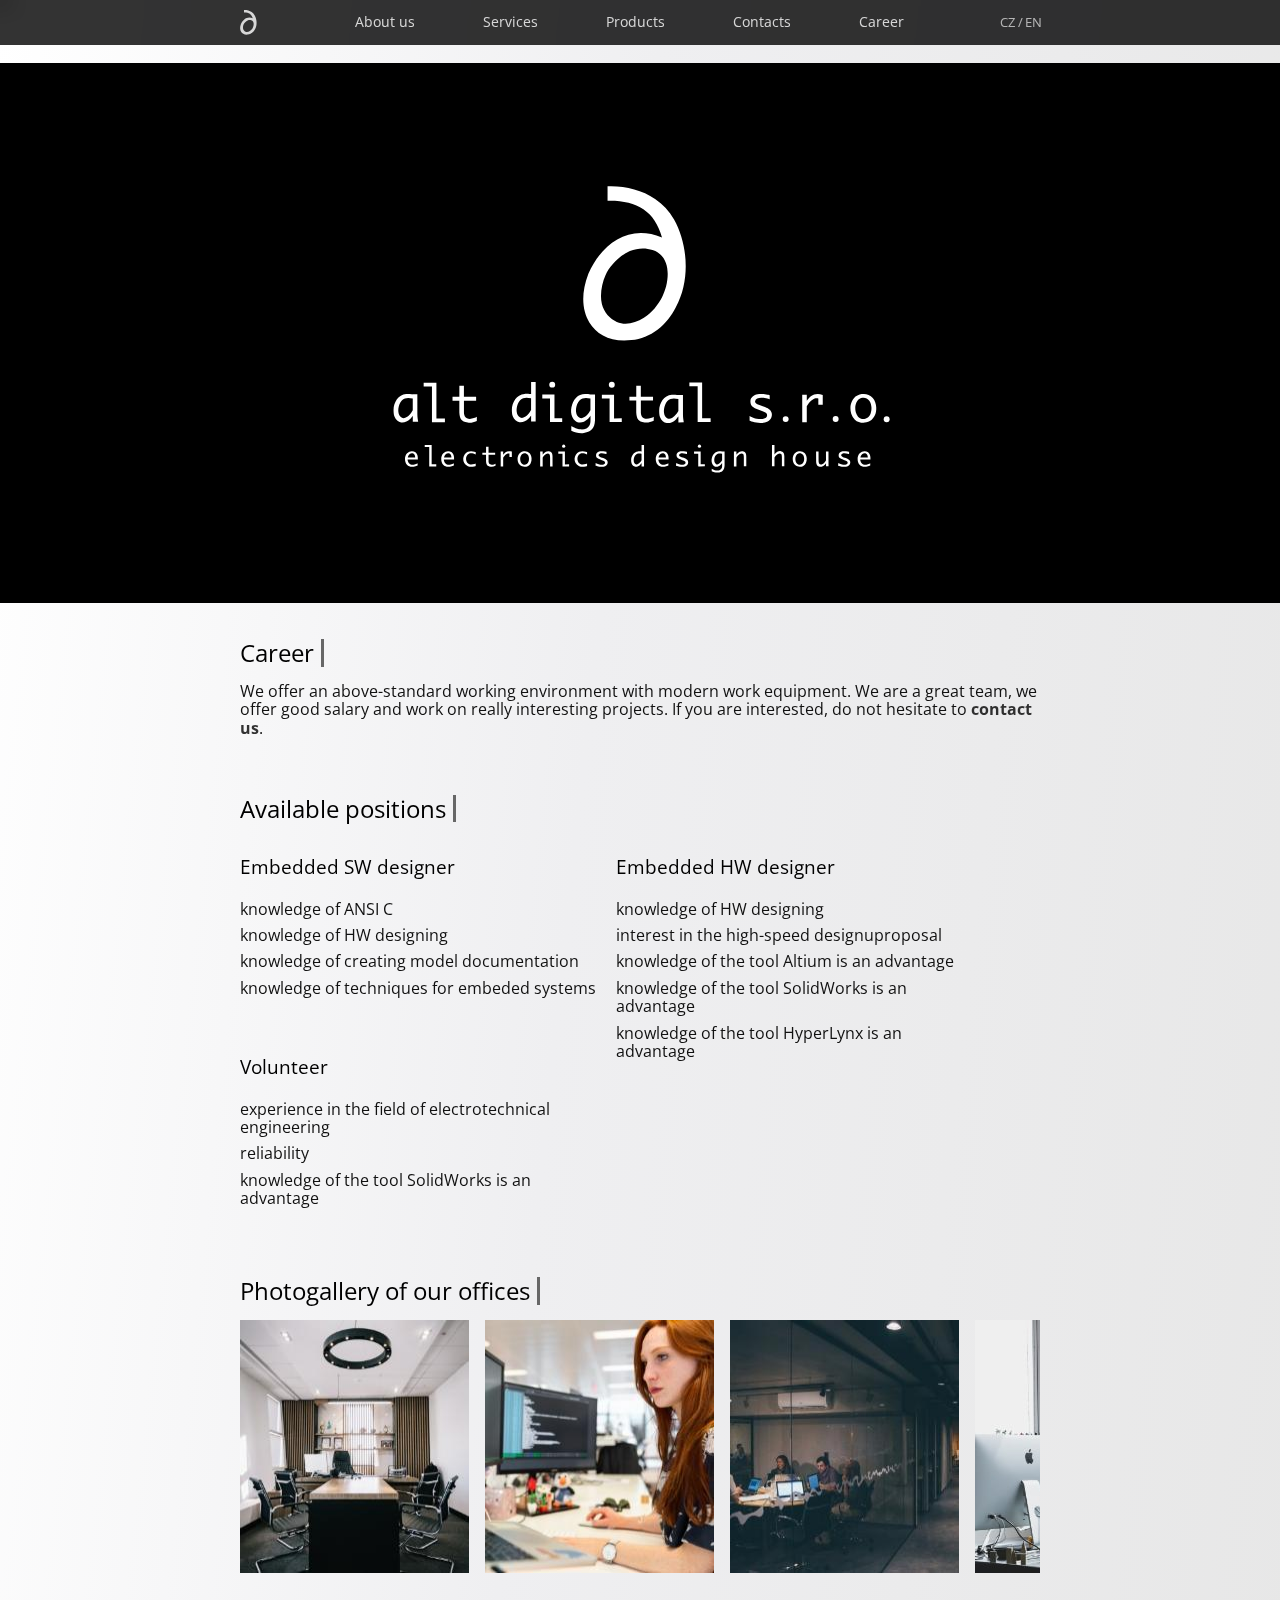
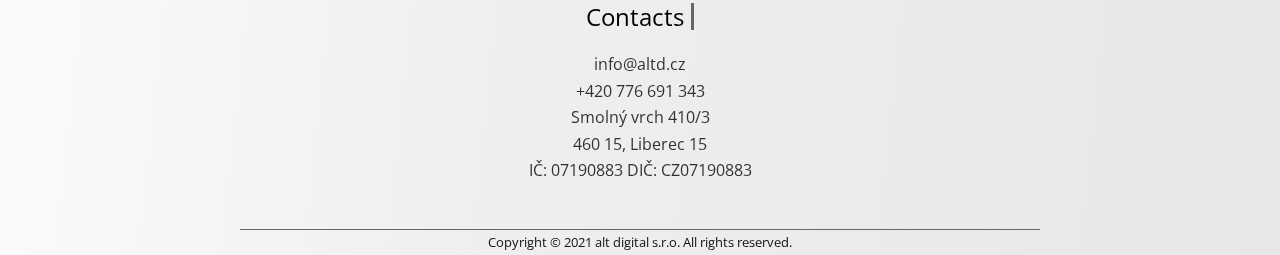
==== commit e0941276: "h2, h1" ====
--- a/career.html
+++ b/career.html
@@ -43,20 +43,19 @@
         </div>
     </nav>
 
-    <header style="margin-top:27px;">
-        <div class="header__title">
-            <h2 class="text-h1">
-                <span>Alt digital</span>
-            </h2>
+    <header>
+        <div>
+            <h2 class="text-h1">Alt digital s.r.o. electronic design hous</h2>
         </div>
     </header>
 
     <main>
         <section class="section" id="About">
             <h1 class="text-h2">Career</h2>
-            <p>We offer an above-standard working environment with modern work equipment. We are a great team, we offer
-                good salary and work on really interesting projects. If you are interested, do not hesitate to <a
-                    class="click" href="#Contacts">contact us</a>.</p>
+                <p>We offer an above-standard working environment with modern work equipment. We are a great team, we
+                    offer
+                    good salary and work on really interesting projects. If you are interested, do not hesitate to <a
+                        class="click" href="#Contacts">contact us</a>.</p>
         </section>
 
         <section class="section">
@@ -127,16 +126,20 @@
 
     <script type="text/javascript">
         var burger = document.querySelector(".burger__container");
-        var header = document.querySelector("header");
+        var nav = document.querySelector("nav");
         var close = document.querySelector("body")
 
         burger.addEventListener("click", (event) => {
             event.stopPropagation();
-            header.classList.toggle("menu-opened");
+            nav.classList.toggle("menu-opened");
         });
 
         close.addEventListener("click", () => {
-            header.classList.remove("menu-opened");
+            nav.classList.remove("menu-opened");
+        });
+
+        window.addEventListener("resize", function() {
+            if (window.innerWidth > 767) nav.classList.remove("menu-opened");
         });
     </script>
 
--- a/css/typo.css
+++ b/css/typo.css
@@ -1,9 +1,3 @@
-@font-face {
-    font-family: "Monaco";
-    src: url("../fonts/Monaco.otf") format("opentype"), Roboto;
-    font-display: swap;
-}
-
 body {
     font-family: 'Open Sans', sans-serif;
     font-size: 1rem;
@@ -24,7 +18,6 @@
 h1, h2 {
     font-size: 1.5rem;
 }
-
 
 h2, .text-h2 {
     border-right: 3px solid #676767;
@@ -50,7 +43,5 @@
 }
 
 header a.burger__brand.icon {
-    font-size: 30px;
-    font-family: "Monaco";
     opacity: 0.8;
 }--- a/css/style.css
+++ b/css/style.css
@@ -220,10 +220,6 @@
     margin-top: 48px;
 }
 
-.header__title img {
-    height: 320px;
-}
-
 header h1 span, header .text-h1 span {
     position: absolute;
     left: -10000px;
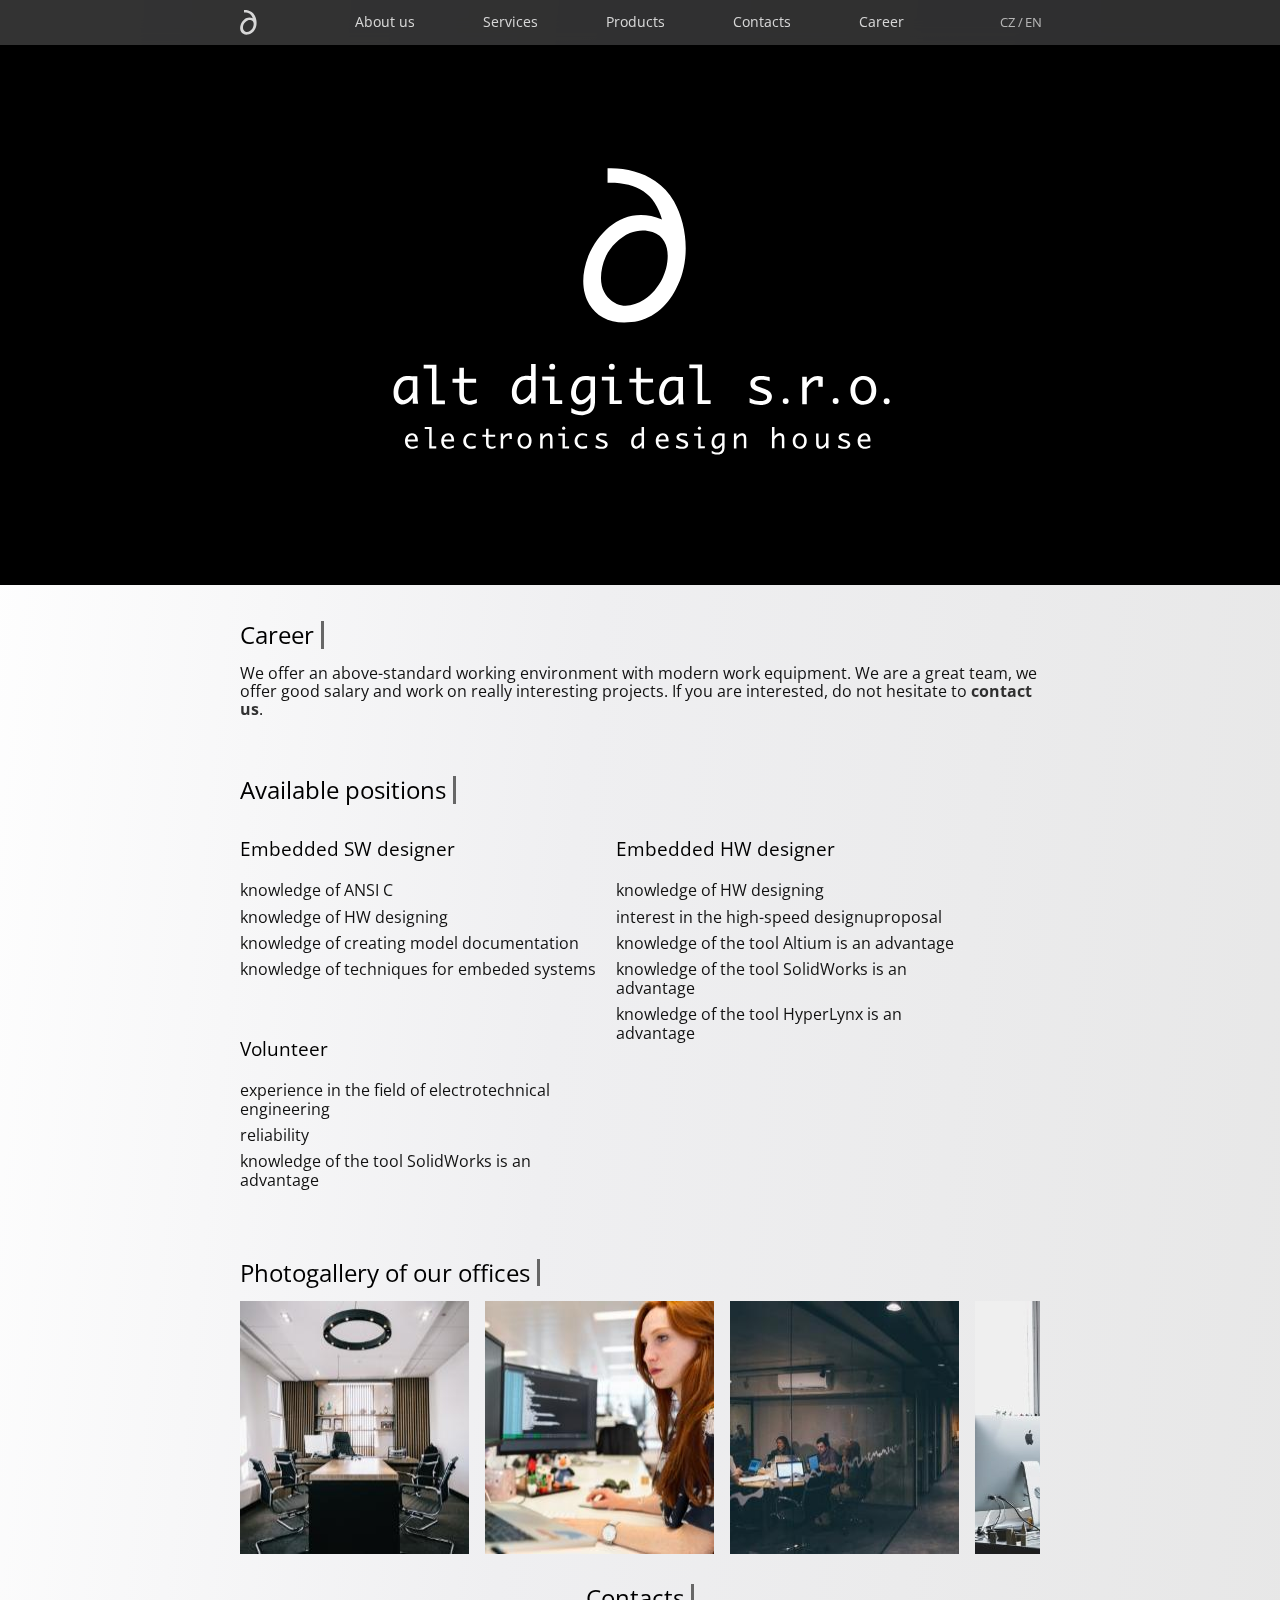
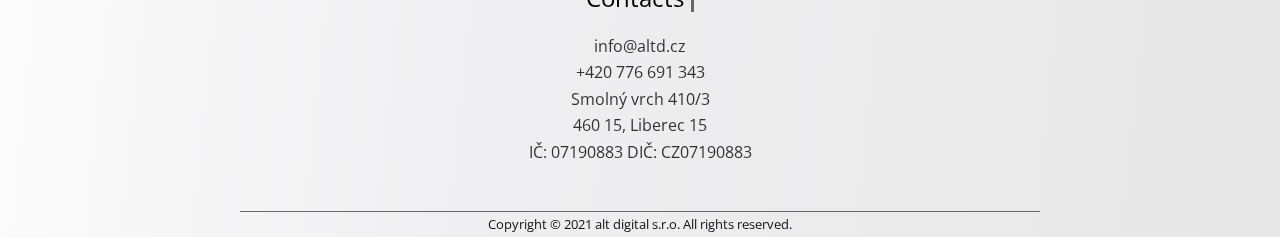
==== commit 3f3f4394: "final" ====
--- a/career.html
+++ b/career.html
@@ -1,12 +1,12 @@
 <!DOCTYPE html>
-<html lang="cs">
+<html lang="en">
 
 <head>
     <meta charset="UTF-8">
     <meta http-equiv="X-UA-Compatible" content="IE=edge">
     <meta name="viewport" content="width=device-width, initial-scale=1.0">
     <meta name="description" content="Firma alt digital se zaměřuje na vývoj elektroniky, programování a výrobu desek plošných spojů. Nabízíme nadstandardní pracovní prostředí s moderním pracovním vybavením. Jsme skvělý kolektiv, nabízíme
-    dobré platové ohodnocení a práci na opravdu zajímavých projektech">">
+    dobré platové ohodnocení a práci na opravdu zajímavých projektech">
     <meta name="keywords"
         content="Alt digital, Hardware design, Software design, Embeded, Kariéra, Designer, Elektrotechnika, Altium, SolidWorks, Hyperlynx, Ansi C">
     <meta name="author" content="Adam Šáfr, adam.safr@pslib.cz">
@@ -45,13 +45,13 @@
 
     <header>
         <div>
-            <h2 class="text-h1">Alt digital s.r.o. electronic design hous</h2>
+            <h2 class="text-h1">Alt digital s.r.o. electronics design hous</h2>
         </div>
     </header>
 
     <main>
         <section class="section" id="About">
-            <h1 class="text-h2">Career</h2>
+            <h1 class="text-h2">Career</h1>
                 <p>We offer an above-standard working environment with modern work equipment. We are a great team, we
                     offer
                     good salary and work on really interesting projects. If you are interested, do not hesitate to <a
@@ -117,6 +117,7 @@
                 <a>460 15, Liberec 15</a>
                 <a>IČ: 07190883 DIČ: CZ07190883</a>
             </div>
+        </section>
     </main>
 
     <footer>
@@ -138,7 +139,7 @@
             nav.classList.remove("menu-opened");
         });
 
-        window.addEventListener("resize", function() {
+        window.addEventListener("resize", function () {
             if (window.innerWidth > 767) nav.classList.remove("menu-opened");
         });
     </script>
